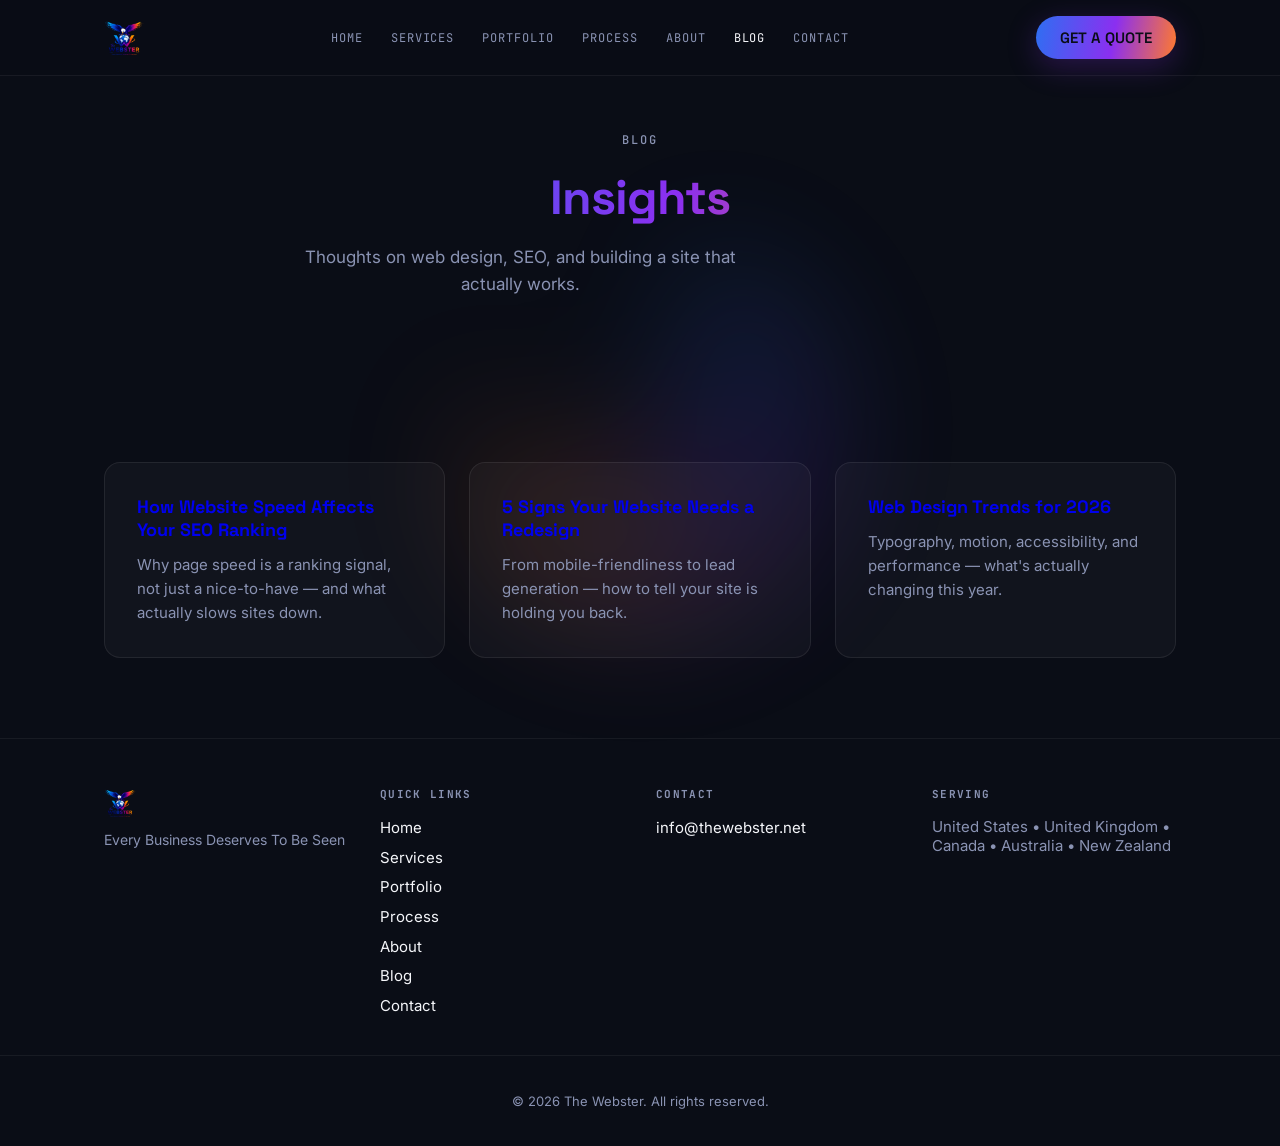
==== blog/index.html @ 2c77b172 "feat: add Blog section with 3 launch posts" ====
<!DOCTYPE html>
<html lang="en">
<head>
<meta charset="UTF-8">
<meta name="viewport" content="width=device-width, initial-scale=1.0">
<title>Blog | The Webster</title>
<meta name="description" content="Insights on web design, SEO and building a website that works — from The Webster.">
<link rel="icon" type="image/webp" href="../assets/logo.webp">
<link rel="preconnect" href="https://fonts.googleapis.com">
<link rel="preconnect" href="https://fonts.gstatic.com" crossorigin>
<link href="https://fonts.googleapis.com/css2?family=Space+Grotesk:wght@400;500;600;700&family=Inter:wght@400;500;600&family=JetBrains+Mono:wght@500&display=swap" rel="stylesheet">
<link rel="stylesheet" href="../styles.css">
</head>
<body>

<header class="site-header">
  <div class="container header-inner">
    <a href="../index.html" class="logo"><img src="../assets/logo.webp" alt="The Webster" class="logo-img"></a>
    <nav class="main-nav" id="mainNav">
      <a href="../index.html">HOME</a>
      <a href="../services.html">SERVICES</a>
      <a href="../portfolio.html">PORTFOLIO</a>
      <a href="../process.html">PROCESS</a>
      <a href="../about.html">ABOUT</a>
      <a href="index.html" class="active">BLOG</a>
      <a href="../contact.html">CONTACT</a>
    </nav>
    <a href="../contact.html" class="btn btn-primary header-cta">GET A QUOTE</a>
    <button class="nav-toggle" id="navToggle" aria-label="Toggle menu" aria-expanded="false">
      <span></span><span></span><span></span>
    </button>
  </div>
</header>

<section class="hero hero--inner">
  <div class="orbit" aria-hidden="true"></div>
  <div class="hero-content">
    <p class="eyebrow">Blog</p>
    <h1 class="headline" style="font-size: clamp(2rem, 5vw, 3rem);">Insights</h1>
    <p class="subhead">Thoughts on web design, SEO, and building a site that actually works.</p>
  </div>
</section>

<section class="section">
  <div class="container">
    <div class="card-grid">
      <a href="website-speed-and-seo.html" class="card reveal" style="text-decoration:none;">
        <h3>How Website Speed Affects Your SEO Ranking</h3>
        <p>Why page speed is a ranking signal, not just a nice-to-have — and what actually slows sites down.</p>
      </a>
      <a href="signs-you-need-a-redesign.html" class="card reveal" style="text-decoration:none;">
        <h3>5 Signs Your Website Needs a Redesign</h3>
        <p>From mobile-friendliness to lead generation — how to tell your site is holding you back.</p>
      </a>
      <a href="2026-web-design-trends.html" class="card reveal" style="text-decoration:none;">
        <h3>Web Design Trends for 2026</h3>
        <p>Typography, motion, accessibility, and performance — what's actually changing this year.</p>
      </a>
    </div>
  </div>
</section>

<footer class="site-footer">
  <div class="container footer-inner">
    <div class="footer-col">
      <a href="../index.html" class="logo footer-logo"><img src="../assets/logo.webp" alt="The Webster" class="logo-img"></a>
      <p class="footer-tagline">Every Business Deserves To Be Seen</p>
    </div>
    <div class="footer-col">
      <h4>QUICK LINKS</h4>
      <ul class="footer-links">
        <li><a href="../index.html">Home</a></li>
        <li><a href="../services.html">Services</a></li>
        <li><a href="../portfolio.html">Portfolio</a></li>
        <li><a href="../process.html">Process</a></li>
        <li><a href="../about.html">About</a></li>
        <li><a href="index.html">Blog</a></li>
        <li><a href="../contact.html">Contact</a></li>
      </ul>
    </div>
    <div class="footer-col">
      <h4>CONTACT</h4>
      <ul class="footer-contact">
        <li><a href="mailto:info@thewebster.net">info@thewebster.net</a></li>
      </ul>
    </div>
    <div class="footer-col">
      <h4>SERVING</h4>
      <p class="footer-area">United States &bull; United Kingdom &bull; Canada &bull; Australia &bull; New Zealand</p>
    </div>
  </div>
  <div class="footer-bottom">
    <div class="container">
      <p>&copy; <span id="year"></span> The Webster. All rights reserved.</p>
    </div>
  </div>
</footer>

<script src="../script.js"></script>
<script>document.getElementById('year').textContent = new Date().getFullYear();</script>
</body>
</html>
---- styles.css ----
:root {
  --ink: #0a0d16;
  --surface: #12172a;
  --blue: #2e6ff2;
  --violet: #8b2ff0;
  --orange: #ff7a2e;
  --text: #f5f6fa;
  --muted: #8a93b3;
  --gradient: linear-gradient(100deg, var(--blue) 0%, var(--violet) 55%, var(--orange) 100%);
}

* { box-sizing: border-box; }

html, body {
  margin: 0;
  padding: 0;
  height: 100%;
}

body {
  background: var(--ink);
  color: var(--text);
  font-family: 'Inter', system-ui, sans-serif;
  min-height: 100vh;
  position: relative;
  overflow-x: hidden;
}

/* signature element: a slow orbit ring echoing the swoosh around the globe in the mark */
.orbit {
  position: fixed;
  top: 50%;
  left: 50%;
  width: min(70vh, 640px);
  height: min(70vh, 640px);
  transform: translate(-50%, -55%);
  border-radius: 50%;
  background:
    conic-gradient(from 0deg, transparent 0deg, var(--blue) 40deg, var(--violet) 130deg, var(--orange) 220deg, transparent 300deg);
  filter: blur(60px);
  opacity: 0.22;
  animation: spin 22s linear infinite;
  pointer-events: none;
  z-index: 0;
}

@keyframes spin {
  to { transform: translate(-50%, -55%) rotate(360deg); }
}

.stage {
  position: relative;
  z-index: 1;
  max-width: 640px;
  display: flex;
  flex-direction: column;
  align-items: center;
  text-align: center;
}

.mark {
  width: 128px;
  height: 128px;
  margin-bottom: 1.75rem;
  filter: drop-shadow(0 8px 40px rgba(139, 47, 240, 0.35));
}

.mark img {
  width: 100%;
  height: 100%;
  object-fit: contain;
}

.eyebrow {
  font-family: 'JetBrains Mono', monospace;
  font-size: 0.75rem;
  font-weight: 500;
  letter-spacing: 0.18em;
  text-transform: uppercase;
  color: var(--muted);
  margin: 0 0 1.5rem;
}

.headline {
  font-family: 'Space Grotesk', sans-serif;
  font-weight: 700;
  font-size: clamp(2.25rem, 6vw, 3.75rem);
  line-height: 1.08;
  letter-spacing: -0.02em;
  margin: 0 0 1.25rem;
  background: var(--gradient);
  -webkit-background-clip: text;
  background-clip: text;
  color: transparent;
}

.subhead {
  font-size: 1.0625rem;
  line-height: 1.6;
  color: var(--muted);
  margin: 0 0 2.25rem;
  max-width: 480px;
}

.subhead strong {
  color: var(--text);
  font-weight: 600;
}

.markets {
  list-style: none;
  display: flex;
  flex-wrap: wrap;
  justify-content: center;
  gap: 0.5rem 0;
  padding: 0;
  margin: 0 0 2.75rem;
  font-family: 'JetBrains Mono', monospace;
  font-size: 0.8125rem;
  letter-spacing: 0.02em;
  color: var(--text);
}

.markets li { padding: 0 0.85rem; position: relative; }

.markets li + li::before {
  content: '·';
  position: absolute;
  left: -0.1rem;
  color: var(--violet);
}

.cta {
  display: inline-flex;
  align-items: center;
  gap: 0.5rem;
  font-family: 'Space Grotesk', sans-serif;
  font-weight: 600;
  font-size: 1rem;
  color: var(--ink);
  background: var(--gradient);
  padding: 0.875rem 1.75rem;
  border-radius: 999px;
  text-decoration: none;
  transition: transform 0.2s ease, box-shadow 0.2s ease;
  box-shadow: 0 8px 30px rgba(139, 47, 240, 0.25);
}

.cta:hover {
  transform: translateY(-2px);
  box-shadow: 0 12px 36px rgba(139, 47, 240, 0.4);
}

.cta:focus-visible,
a:focus-visible {
  outline: 2px solid var(--orange);
  outline-offset: 3px;
}

.foot {
  position: relative;
  z-index: 1;
  margin-top: 3.5rem;
  font-size: 0.8125rem;
  color: var(--muted);
  display: flex;
  align-items: center;
  gap: 0.6rem;
}

.foot .dot { color: var(--violet); }

@media (max-width: 480px) {
  body { padding: 5rem 1.25rem 4rem; }
  .mark { width: 104px; height: 104px; }
}

@media (prefers-reduced-motion: reduce) {
  .orbit { animation: none; }
  .cta { transition: none; }
}

/* ============ layout primitives ============ */
.container {
  max-width: 1120px;
  margin: 0 auto;
  padding: 0 1.5rem;
}

.section {
  position: relative;
  z-index: 1;
  padding: 5rem 0;
}

.section-alt {
  background: var(--surface);
}

.section-title {
  font-family: 'Space Grotesk', sans-serif;
  font-weight: 700;
  font-size: clamp(1.75rem, 4vw, 2.5rem);
  line-height: 1.15;
  letter-spacing: -0.01em;
  margin: 0 0 2.5rem;
  text-align: center;
}

/* ============ header / nav ============ */
.site-header {
  position: sticky;
  top: 0;
  z-index: 10;
  background: rgba(10, 13, 22, 0.85);
  backdrop-filter: blur(10px);
  border-bottom: 1px solid rgba(255, 255, 255, 0.06);
}

.header-inner {
  display: flex;
  align-items: center;
  justify-content: space-between;
  gap: 1.5rem;
  padding: 1rem 1.5rem;
}

.logo { display: flex; align-items: center; text-decoration: none; }
.logo-img { height: 40px; width: auto; display: block; }

.main-nav {
  display: flex;
  align-items: center;
  gap: 1.75rem;
  font-family: 'JetBrains Mono', monospace;
  font-size: 0.75rem;
  letter-spacing: 0.08em;
}

.main-nav a {
  color: var(--muted);
  text-decoration: none;
  transition: color 0.2s ease;
}

.main-nav a:hover,
.main-nav a.active {
  color: var(--text);
}

.header-cta {
  font-size: 0.8125rem;
  padding: 0.6rem 1.25rem;
  white-space: nowrap;
}

.nav-toggle {
  display: none;
  flex-direction: column;
  gap: 5px;
  background: none;
  border: none;
  cursor: pointer;
  padding: 0.5rem;
}

.nav-toggle span {
  width: 22px;
  height: 2px;
  background: var(--text);
  display: block;
}

@media (max-width: 860px) {
  .main-nav {
    position: absolute;
    top: 100%;
    left: 0;
    right: 0;
    flex-direction: column;
    align-items: flex-start;
    gap: 1rem;
    background: var(--surface);
    padding: 1.5rem;
    border-bottom: 1px solid rgba(255, 255, 255, 0.06);
    display: none;
  }
  .main-nav.open { display: flex; }
  .header-cta { display: none !important; }
  .nav-toggle { display: flex; }
}

/* ============ hero (Home + inner pages) ============ */
.hero {
  position: relative;
  padding: 5rem 1.5rem 4rem;
  text-align: center;
  overflow: hidden;
}

.hero .orbit { opacity: 0.22; }

.hero--inner {
  padding: 3.5rem 1.5rem 3rem;
}

.hero--inner .orbit {
  width: min(50vh, 420px);
  height: min(50vh, 420px);
  opacity: 0.14;
}

.hero-content {
  position: relative;
  z-index: 1;
  max-width: 720px;
  margin: 0 auto;
}

/* ============ buttons ============ */
.btn {
  display: inline-flex;
  align-items: center;
  gap: 0.5rem;
  font-family: 'Space Grotesk', sans-serif;
  font-weight: 600;
  font-size: 0.9375rem;
  text-decoration: none;
  padding: 0.75rem 1.5rem;
  border-radius: 999px;
  border: none;
  cursor: pointer;
  transition: transform 0.2s ease, box-shadow 0.2s ease;
}

.btn-primary {
  color: var(--ink);
  background: var(--gradient);
  box-shadow: 0 8px 30px rgba(139, 47, 240, 0.25);
}

.btn-primary:hover {
  transform: translateY(-2px);
  box-shadow: 0 12px 36px rgba(139, 47, 240, 0.4);
}

/* ============ cards ============ */
.card-grid {
  display: grid;
  grid-template-columns: repeat(auto-fit, minmax(240px, 1fr));
  gap: 1.5rem;
}

.card {
  background: rgba(255, 255, 255, 0.03);
  border: 1px solid rgba(255, 255, 255, 0.08);
  border-radius: 16px;
  padding: 2rem;
  transition: transform 0.25s ease, border-color 0.25s ease;
}

.card:hover {
  transform: translateY(-4px);
  border-color: rgba(139, 47, 240, 0.5);
}

.card h3 {
  font-family: 'Space Grotesk', sans-serif;
  font-size: 1.125rem;
  margin: 0 0 0.75rem;
}

.card p {
  color: var(--muted);
  font-size: 0.9375rem;
  line-height: 1.6;
  margin: 0;
}

/* ============ footer ============ */
.site-footer {
  border-top: 1px solid rgba(255, 255, 255, 0.06);
  padding-top: 3rem;
  position: relative;
  z-index: 1;
}

.footer-inner {
  display: grid;
  grid-template-columns: repeat(auto-fit, minmax(180px, 1fr));
  gap: 2rem;
  padding-bottom: 2.5rem;
}

.footer-logo .logo-img { height: 32px; }
.footer-tagline { color: var(--muted); font-size: 0.875rem; margin-top: 0.75rem; }

.footer-col h4 {
  font-family: 'JetBrains Mono', monospace;
  font-size: 0.6875rem;
  letter-spacing: 0.12em;
  color: var(--muted);
  margin: 0 0 1rem;
}

.footer-links, .footer-contact {
  list-style: none;
  padding: 0;
  margin: 0;
  display: flex;
  flex-direction: column;
  gap: 0.6rem;
}

.footer-links a, .footer-contact a {
  color: var(--text);
  text-decoration: none;
  font-size: 0.9375rem;
}

.footer-links a:hover, .footer-contact a:hover { color: var(--violet); }

.footer-area { color: var(--muted); font-size: 0.9375rem; margin: 0; }

.footer-bottom {
  border-top: 1px solid rgba(255, 255, 255, 0.06);
  padding: 1.5rem 0;
  text-align: center;
  color: var(--muted);
  font-size: 0.8125rem;
}

/* ============ scroll reveal ============ */
.reveal {
  opacity: 0;
  transform: translateY(16px);
  transition: opacity 0.6s ease, transform 0.6s ease;
}

.reveal.in-view {
  opacity: 1;
  transform: translateY(0);
}

@media (prefers-reduced-motion: reduce) {
  .reveal {
    opacity: 1;
    transform: none;
    transition: none;
  }

  .main-nav a, .btn, .card {
    transition: none;
  }
}

/* ============ contact form ============ */
.contact-form {
  max-width: 560px;
  margin: 0 auto;
  display: flex;
  flex-direction: column;
  gap: 1.25rem;
}

.form-field {
  display: flex;
  flex-direction: column;
  gap: 0.5rem;
}

.form-field label {
  font-family: 'JetBrains Mono', monospace;
  font-size: 0.75rem;
  letter-spacing: 0.08em;
  text-transform: uppercase;
  color: var(--muted);
}

.form-field input,
.form-field textarea {
  background: rgba(255, 255, 255, 0.03);
  border: 1px solid rgba(255, 255, 255, 0.12);
  border-radius: 8px;
  padding: 0.75rem 1rem;
  color: var(--text);
  font-family: 'Inter', system-ui, sans-serif;
  font-size: 0.9375rem;
}

.form-field input:focus,
.form-field textarea:focus {
  outline: 2px solid var(--violet);
  outline-offset: 2px;
}

.form-field.honeypot {
  position: absolute;
  left: -9999px;
  top: -9999px;
}

.form-success {
  display: none;
  background: rgba(139, 47, 240, 0.12);
  border: 1px solid rgba(139, 47, 240, 0.4);
  border-radius: 8px;
  padding: 1rem 1.25rem;
  color: var(--text);
  font-size: 0.9375rem;
}

.form-success.visible { display: block; }
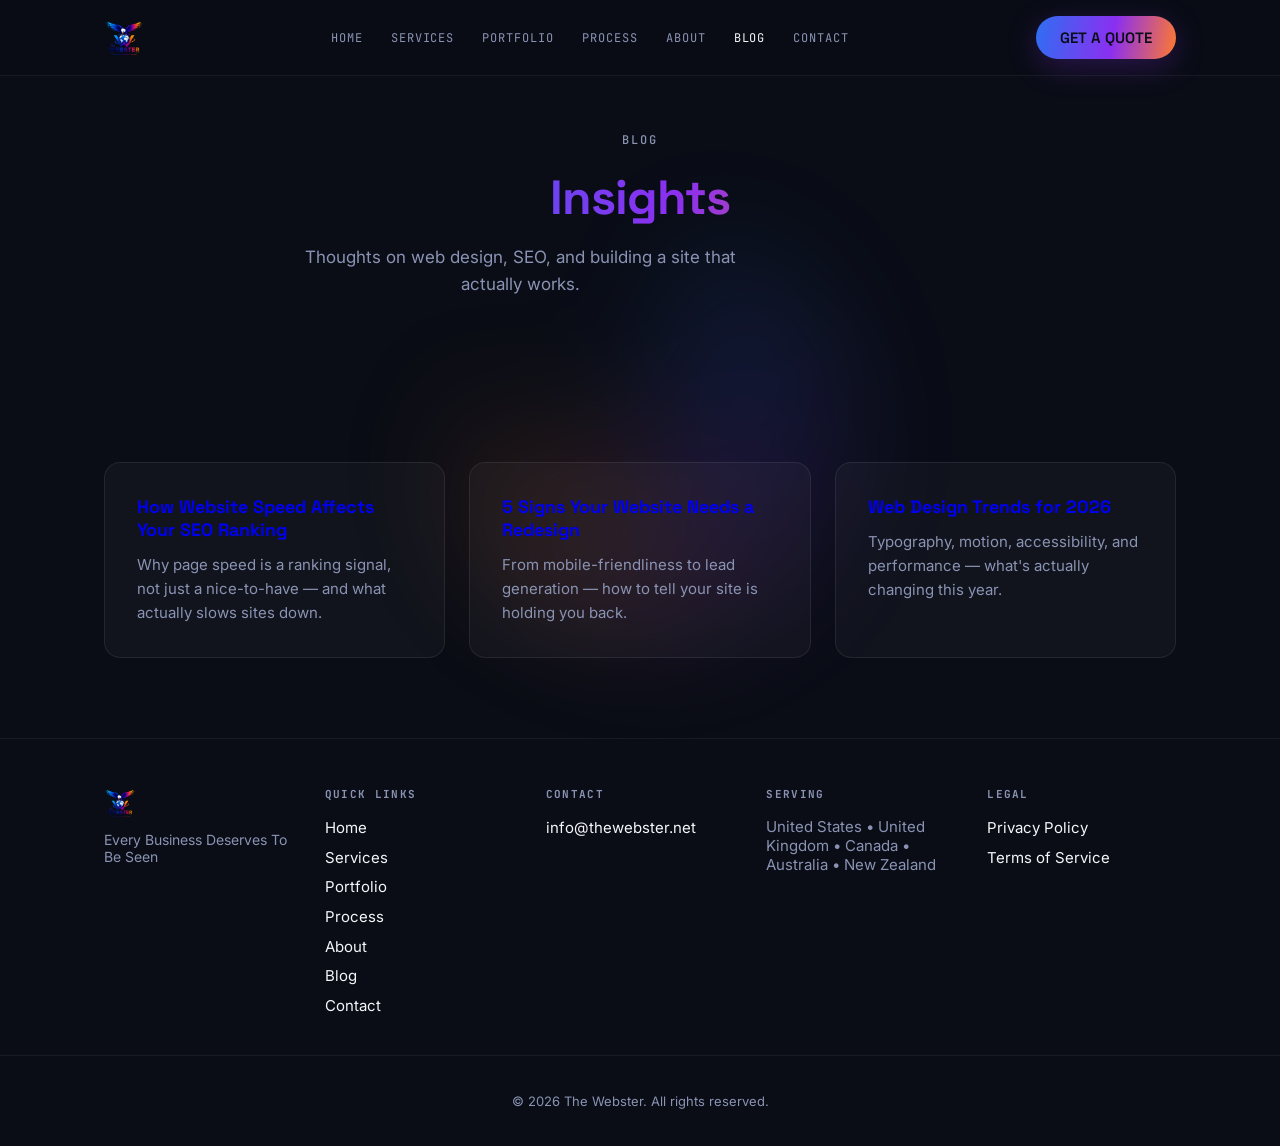
==== commit c8192f4b: "feat: add Privacy Policy, Terms of Service, custom 404 page, and site-wide LEGAL footer column" ====
--- a/blog/index.html
+++ b/blog/index.html
@@ -5,6 +5,17 @@
 <meta name="viewport" content="width=device-width, initial-scale=1.0">
 <title>Blog | The Webster</title>
 <meta name="description" content="Insights on web design, SEO and building a website that works — from The Webster.">
+<link rel="canonical" href="https://thewebster.net/blog/">
+<meta property="og:type" content="website">
+<meta property="og:url" content="https://thewebster.net/blog/">
+<meta property="og:site_name" content="The Webster">
+<meta property="og:title" content="Blog | The Webster">
+<meta property="og:description" content="Insights on web design, SEO and building a website that works — from The Webster.">
+<meta property="og:image" content="https://thewebster.net/assets/og-image.png">
+<meta name="twitter:card" content="summary_large_image">
+<meta name="twitter:title" content="Blog | The Webster">
+<meta name="twitter:description" content="Insights on web design, SEO and building a website that works — from The Webster.">
+<meta name="twitter:image" content="https://thewebster.net/assets/og-image.png">
 <link rel="icon" type="image/webp" href="../assets/logo.webp">
 <link rel="preconnect" href="https://fonts.googleapis.com">
 <link rel="preconnect" href="https://fonts.gstatic.com" crossorigin>
@@ -88,6 +99,13 @@
       <h4>SERVING</h4>
       <p class="footer-area">United States &bull; United Kingdom &bull; Canada &bull; Australia &bull; New Zealand</p>
     </div>
+    <div class="footer-col">
+      <h4>LEGAL</h4>
+      <ul class="footer-links">
+        <li><a href="../privacy.html">Privacy Policy</a></li>
+        <li><a href="../terms.html">Terms of Service</a></li>
+      </ul>
+    </div>
   </div>
   <div class="footer-bottom">
     <div class="container">
--- a/styles.css
+++ b/styles.css
@@ -169,11 +169,6 @@
 }
 
 .foot .dot { color: var(--violet); }
-
-@media (max-width: 480px) {
-  body { padding: 5rem 1.25rem 4rem; }
-  .mark { width: 104px; height: 104px; }
-}
 
 @media (prefers-reduced-motion: reduce) {
   .orbit { animation: none; }
@@ -511,3 +506,15 @@
 }
 
 .form-success.visible { display: block; }
+
+.form-error {
+  display: none;
+  background: rgba(255, 122, 46, 0.12);
+  border: 1px solid rgba(255, 122, 46, 0.4);
+  border-radius: 8px;
+  padding: 1rem 1.25rem;
+  color: var(--text);
+  font-size: 0.9375rem;
+}
+
+.form-error.visible { display: block; }
